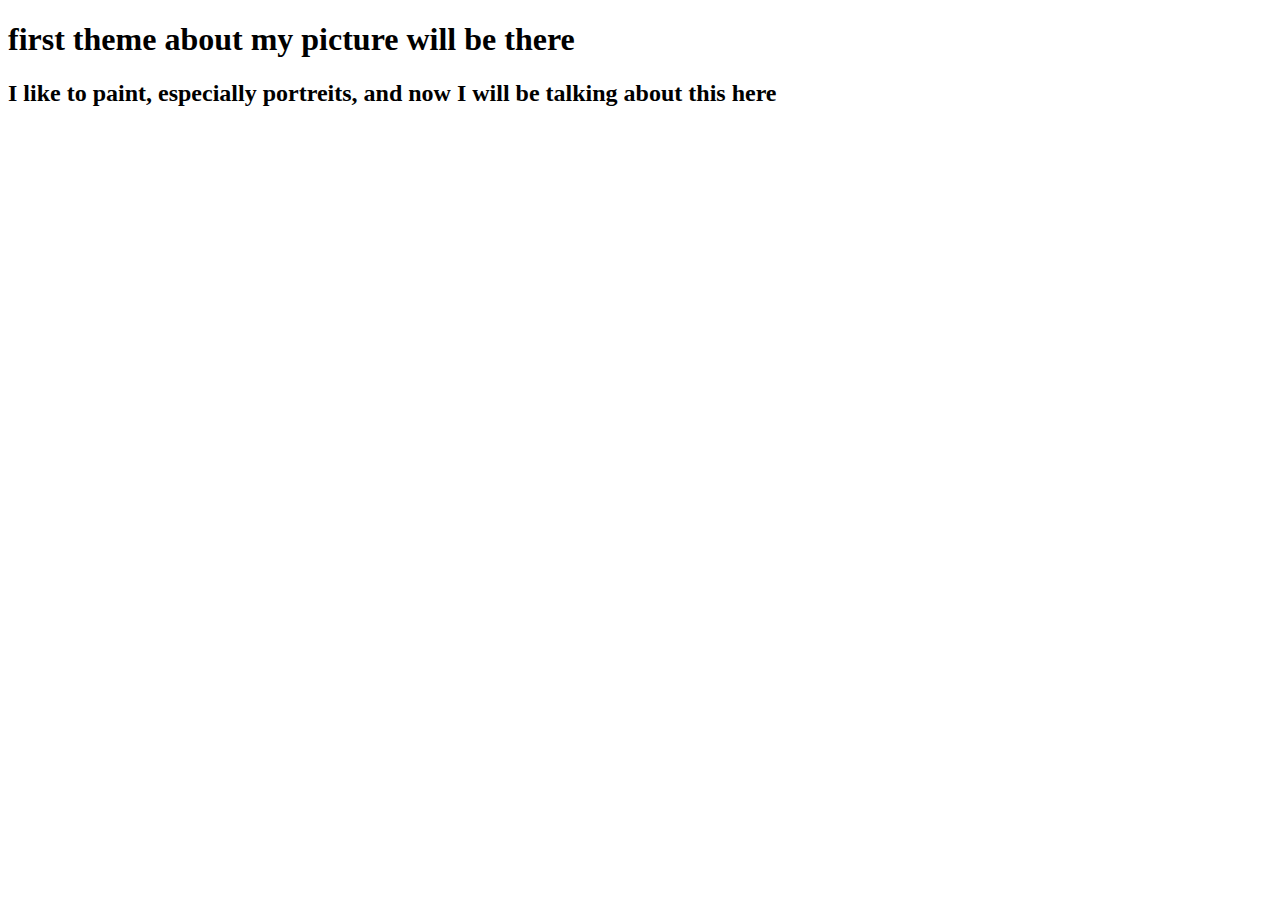
==== gallery.html @ 06523f7d "выравнивание картинок и текста, бордер, цвета, новая страница, нормализатор" ====
<!DOCTYPE html>
<html lang="en">
<head>
    <meta charset="UTF-8">
    <meta name="viewport" content="width=device-width, initial-scale=1.0">
    <title>MyGallery</title>
</head>
<body>
 
    <div class="intoduction">
        
        <h1>first theme about my picture will be there</h1>
        <h2>I like to paint, especially portreits, and now I will be talking about this here</h2>
        
    </div>


</body>
</html>
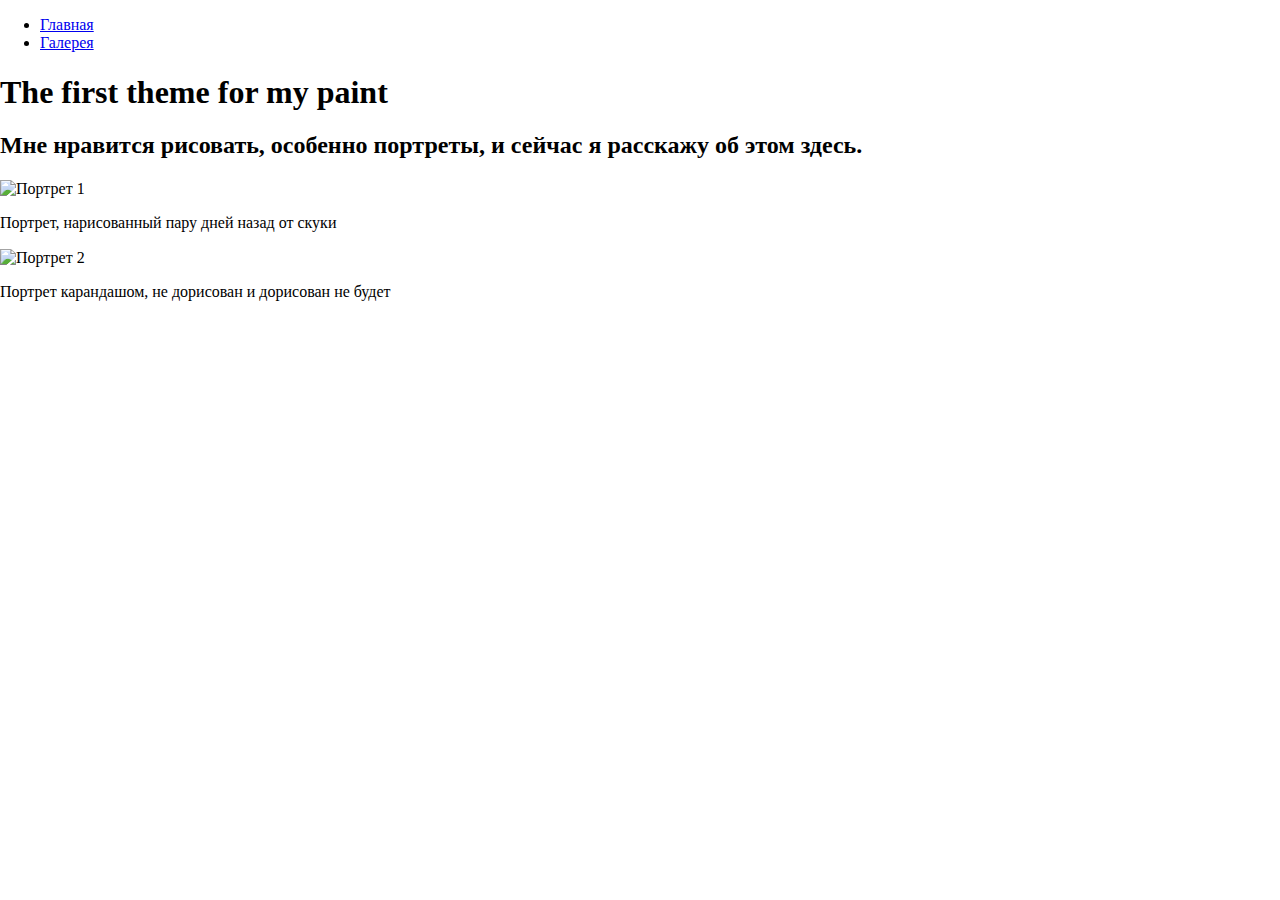
==== commit 818d12d2: "новая страница с картинками, ссылки между ними, стилей нет" ====
--- a/gallery.html
+++ b/gallery.html
@@ -4,16 +4,58 @@
     <meta charset="UTF-8">
     <meta name="viewport" content="width=device-width, initial-scale=1.0">
     <title>MyGallery</title>
+    <link rel="stylesheet" href="/css/gallery.css">
+    <link rel="stylesheet" href="/css/normalize.css"> 
 </head>
 <body>
- 
-    <div class="intoduction">
-        
-        <h1>first theme about my picture will be there</h1>
-        <h2>I like to paint, especially portreits, and now I will be talking about this here</h2>
-        
+    <nav>
+        <ul>
+            <li><a href="index.html">Главная</a></li>
+            <li><a href="gallery.html">Галерея</a></li>
+        </ul>
+    </nav>
+
+    <div class="introduction">
+        <h1>The first theme for my paint</h1>
+        <h2>Мне нравится рисовать, особенно портреты, и сейчас я расскажу об этом здесь.</h2>
     </div>
 
+    <div class="gallery">
+        <!-- Первая картинка -->
+        <div class="gallery-item">
+
+            <div class="image-container">
+
+                <img src="img\girlone.jpg" alt="Портрет 1">
+
+            </div>
+
+            <div class="description">
+
+                <p>Портрет, нарисованный пару дней назад от скуки</p>
+            </div>
+
+        </div>
+
+        <!-- Вторая картинка -->
+        <div class="gallery-item">
+
+            <div class="image-container">
+
+                <img src="img\girltwo.jpg" alt="Портрет 2">
+
+            </div>
+
+            <div class="description">
+
+                <p>Портрет карандашом, не дорисован и дорисован не будет</p>
+
+            </div>
+
+        </div>
+
+    </div>
 
 </body>
+
 </html>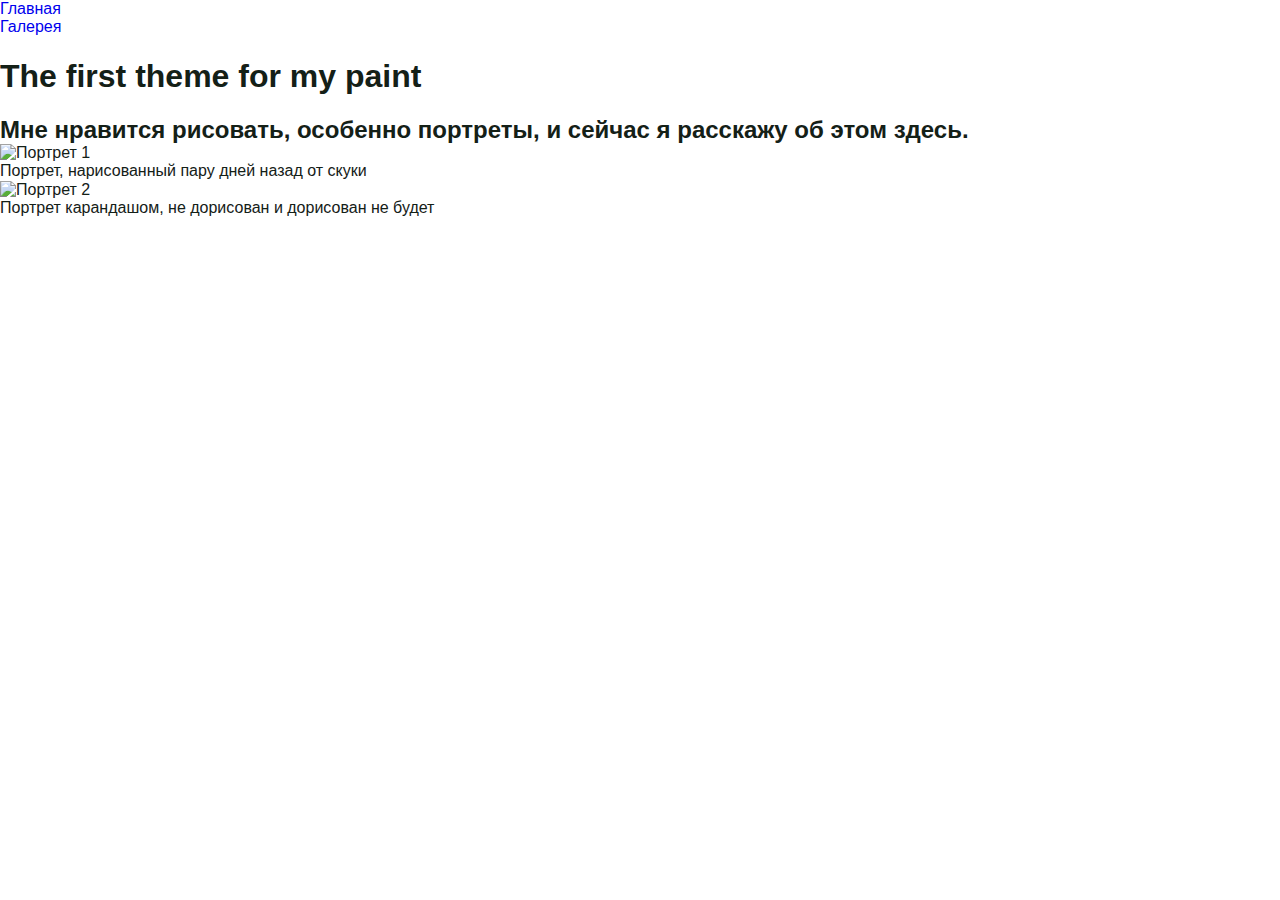
==== commit 7825878a: "в прошлой ветке ссылка не на ту таблицу стилей и не в ту сторону были слэши" ====
--- a/gallery.html
+++ b/gallery.html
@@ -4,7 +4,7 @@
     <meta charset="UTF-8">
     <meta name="viewport" content="width=device-width, initial-scale=1.0">
     <title>MyGallery</title>
-    <link rel="stylesheet" href="/css/gallery.css">
+    <link rel="stylesheet" href="/css/main.css">
     <link rel="stylesheet" href="/css/normalize.css"> 
 </head>
 <body>
@@ -26,7 +26,7 @@
 
             <div class="image-container">
 
-                <img src="img\girlone.jpg" alt="Портрет 1">
+                <img src="img/girlone.png" alt="Портрет 1">
 
             </div>
 
@@ -42,7 +42,7 @@
 
             <div class="image-container">
 
-                <img src="img\girltwo.jpg" alt="Портрет 2">
+                <img src="img/girltwo.png" alt="Портрет 2">
 
             </div>
 
--- a/css/main.css
+++ b/css/main.css
@@ -0,0 +1,296 @@
+@import url(https://fonts.google.com/share?selection.family=Poppins:wght@800);
+
+* {
+    margin: 0;
+    padding: 0;
+}
+
+body {
+    font-family: 'Poppins', sans-serif; 
+    font-weight: 400;
+    color: #142017; /*для текста на странице по умолчанию*/
+    font-size: 16px;
+}
+
+a { /* указываем то, что для всех ссылок мы убираем нижнее подчеркивание*/
+    text-decoration: none;
+}
+
+img { /*для всех картинок максимальная ширина будет 100%, чтобы изображение не вылазило за пределы родительского блока*/
+    max-width: 100%;
+}
+
+.birdimages {
+    width: 200px;
+    height: auto; /* Сохраняет пропорции */
+    border-radius: 10px; /* Закругляет углы */
+    border: 5px solid #4a813c;
+}
+
+.wrapper {
+    background: rgb(64,129,64);
+    background: #DAFFD7;
+    width: 100%;
+}
+
+.container {
+    width: 1400px;
+    margin: 0 auto;
+
+}
+
+header {
+    padding: 50px 0;
+}
+
+header .logo {
+    text-transform: uppercase;
+    font-size: 30px;
+    font-weight: 800;
+}
+
+header nav {
+    float: right; 
+    width: 40%;
+    font-weight: 600;
+
+}
+
+header nav ul {
+    list-style: none;
+    display: flex;
+    justify-content: space-between;
+}
+
+header nav ul li {
+    display: inline-block; /*тут мы говорим, что каждый отдельный элемент
+    в блоке это отдальный текст или часть,
+    к которой мы будеи обращаться*/
+}
+
+header nav ul li a{ /*покрасили ссылки в белый цвет*/
+    color: #234A1B;
+
+}
+
+header nav ul li.active::after{
+    content: '';
+    display: block;
+    width: 40px;
+    height: 5px;
+    background: #614028;
+    border-radius: 10px;
+    position: relative;
+    top: 10px;
+    left: -10px;
+}
+
+header nav ul li:not(.active) a:hover { /*если пункт меню активен, то при наведении не будет применяться при наведении на ссылку*/
+    border-bottom: 5px solid #e9b895;
+
+}
+
+header nav ul li.btn a{
+    background: #925225;
+    padding: 9px 17px;
+    border-radius: 5px;
+    transition: all 500ms ease; /*это плавный переход, который мы применяем ко всем свойствам, ease это просто название самого эффекта*/
+
+}
+
+header nav ul li.btn a:hover{
+    background: #614028;
+}
+
+.hero--container{
+    display: flex;
+    padding-bottom: 50px;
+    flex-direction: column;
+    height: auto;
+    width: auto;
+}
+
+
+.hero--info{
+    height: 70vh;
+    width: auto;
+    padding-top: 20px;
+}
+
+.hero--info a{
+    color: #092304;
+}
+
+.hero--info h1 {
+    text-align: center;
+    color:#614028;
+    font-size: 40px;
+    font-weight: 600;
+    font-family:'Franklin Gothic Medium', 'Arial Narrow', Arial, sans-serif;
+    margin-bottom: 50px;
+    margin-left: 50px;
+}
+
+.hero--info p {
+    color: #733600;
+    font-size: 20px;
+    font-weight: 600;
+    margin-left: 50px;
+}
+
+.hero--info h3, .hero--info h4, .hero--info h5, .hero--info h6 {
+    font-weight: 900;
+    line-height: 170%;
+    margin: 30px 30px;
+
+}
+
+
+.hero--info .btn {
+    background: #68513e;
+    color: #080701;
+    border-radius: 50px;
+    padding: 15px 30px;
+    border: 0;
+    transition: all 500ms ease;
+    font-size: 18px;
+    margin: 30px 0;
+    margin-left: 770px;
+}
+
+.hero--info .btn:hover {
+    cursor: pointer;
+    transform: scale(1.1);
+}
+
+
+.imaginecont { /*тут картинка с птичкой, это ее родительский элемент в главном элементе хиро инфо*/
+    display: flex;
+    height: 300px;
+   /* Выравниваем содержимое по центру */
+   
+    
+}
+
+.birdimages {
+    margin-right: 300px; /* Отступ справа от изображения */
+    margin-top: auto;
+    margin-bottom: auto;
+    margin-left: 560px;
+}
+
+.vertical-text {
+    display: flex;
+    flex-direction: column; /* Размещаем элементы в столбец */
+    justify-content: space-between; /* Распределяем равномерно по высоте */
+    height: 90%; /* Занимает всю высоту контейнера 100 процентов от родительского элемента*/
+    font-size: 27px; /* Размер шрифта */
+    color: #092304; /* Цвет текста */
+    font-weight: bold;
+    margin-top: 9px;
+    
+}
+
+.vertical-text span {
+    writing-mode: vertical-rl; /* Вертикальное написание текста */
+    margin-bottom: 5px;
+    transform: rotate(270deg);
+    
+}
+
+
+/*перешли к блоку с информацией обо мне, то есть вторрой основной болк после меню*/
+
+.baseinfo {
+    display: flex;
+    flex-direction: column; /* Меняем направление на вертикальное */
+    align-items: center; /* Выравниваем элементы по центру */
+    gap: 20px; /* Уменьшаем расстояние между текстом и изображениями */
+    margin: auto;
+    padding: 20px; /* Добавляем отступы внутри блока */
+}
+
+.textleftone {
+    padding-left: 10px;
+    background-color: #bb9564;
+    border-radius: 40px;
+    width: 100%; /* Текстовый блок занимает всю ширину */
+} 
+
+.textleftone h2 {
+    margin: 10px;
+    font-weight: 900;
+    color: #234A1B;
+}
+
+.textleftone h3 {
+    margin: 10px;
+    text-align: center;
+    font-weight: 900;
+    color: #234A1B;
+}
+
+.textleftone a {
+    color: #092304;
+}
+
+.textleftone p{
+    margin-left: 10px;
+    color: #234A1B;
+}
+
+.textleftone address{
+    margin-left: 15px;
+    color: #234A1B;
+}
+
+.overlay-images {
+    display: flex;
+    justify-content: space-between; /* Распределяем изображения по ширине */
+    align-items: center;
+    width: 100%; /* Контейнер занимает всю ширину */
+}
+
+.overlay-images img {
+    max-width: 100%;
+    height: auto;
+    border-radius: 8px;
+}
+
+.ov-im1, .ov-im2, .ov-im3 {
+    display: block;
+    object-fit: cover;
+    width: 200px;
+    height: auto;
+    outline: 5px solid #092304;
+    outline-offset: 10px;
+    margin: 25px;
+}
+
+.down{
+    color: #4a2910;
+    font-weight: 700;
+}
+
+.down p{
+    font-size: 20px;
+    font-weight: 600;
+}
+
+.down footer p{
+    font-size: 15px;
+}
+
+.down footer a{
+    color: #092304;
+}
+
+
+
+
+
+
+
+
+
+
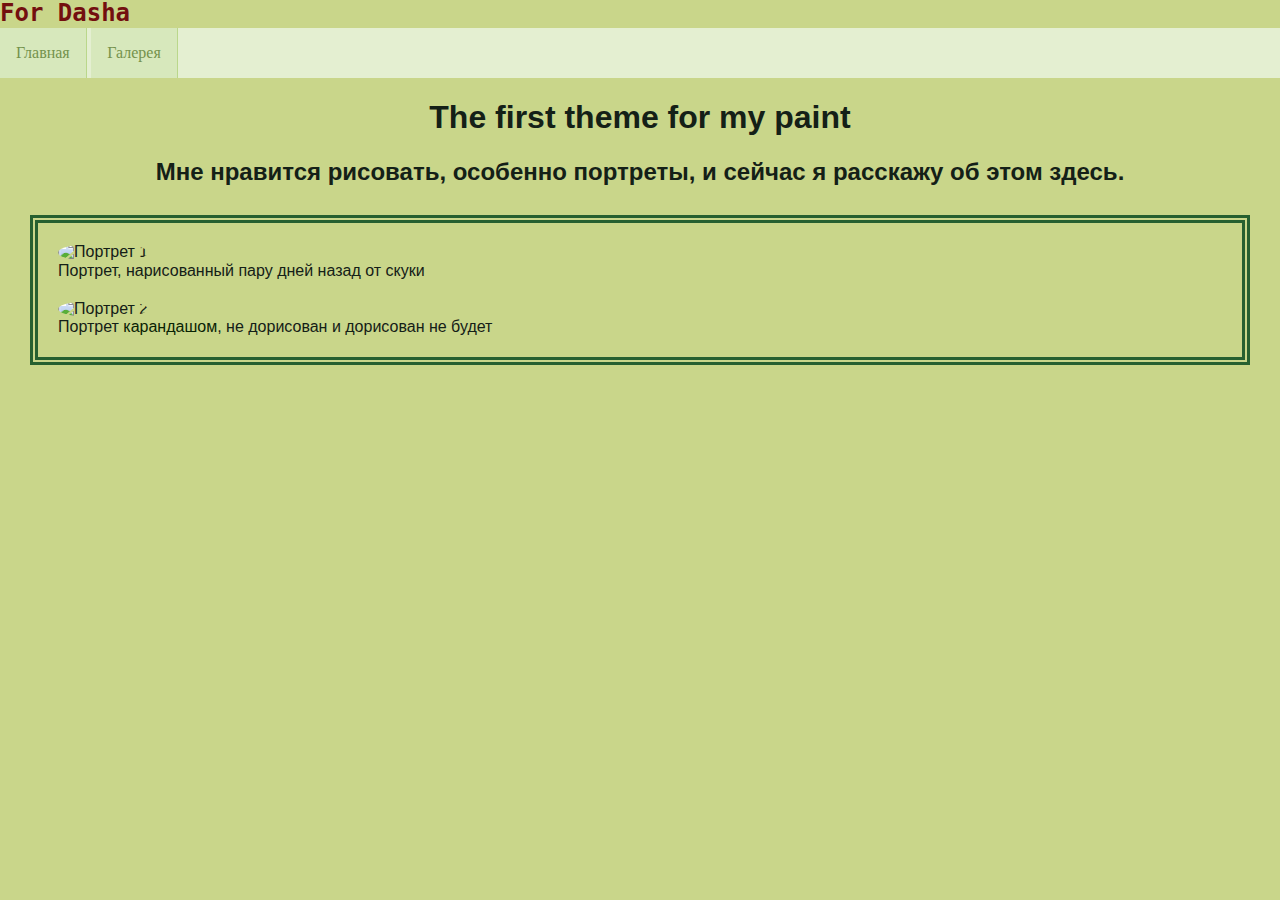
==== commit 86278c10: "связь двух страниц, стили для новой страницы, задание осн цветов" ====
--- a/gallery.html
+++ b/gallery.html
@@ -7,13 +7,15 @@
     <link rel="stylesheet" href="/css/main.css">
     <link rel="stylesheet" href="/css/normalize.css"> 
 </head>
-<body>
-    <nav>
+<body class="galleryBody">
+
+    <nav class="three">
+        <h2>For Dasha</h2>
         <ul>
             <li><a href="index.html">Главная</a></li>
             <li><a href="gallery.html">Галерея</a></li>
         </ul>
-    </nav>
+      </nav>
 
     <div class="introduction">
         <h1>The first theme for my paint</h1>
@@ -22,9 +24,9 @@
 
     <div class="gallery">
         <!-- Первая картинка -->
-        <div class="gallery-item">
+        <div class="gallery-item1">
 
-            <div class="image-container">
+            <div class="mypaint1">
 
                 <img src="img/girlone.png" alt="Портрет 1">
 
@@ -38,9 +40,9 @@
         </div>
 
         <!-- Вторая картинка -->
-        <div class="gallery-item">
+        <div class="gallery-item2">
 
-            <div class="image-container">
+            <div class="mypaint2">
 
                 <img src="img/girltwo.png" alt="Портрет 2">
 
@@ -48,8 +50,8 @@
 
             <div class="description">
 
-                <p>Портрет карандашом, не дорисован и дорисован не будет</p>
-
+                <p>Портрет <a href="https://t.me/yeigotr">карандашом</a>, не дорисован и дорисован не будет</p>
+                <!--ну мне нужна хоть какая-то ссылка-->
             </div>
 
         </div>
--- a/css/main.css
+++ b/css/main.css
@@ -1,4 +1,15 @@
 @import url(https://fonts.google.com/share?selection.family=Poppins:wght@800);
+
+:root {
+    --primary-color: #730F0F; /* Основной цвет */
+    --secondary-color: #bb9564; /* Вторичный цвет */
+    --text-color: #2b2b11; /* Цвет текста */
+    --background-color: #C9D68A; /* Цвет фона */
+    --background-two-color: #adcea4; /*чередовние бэков*/
+    --accent-color: #301907; /* Акцентный цвет */
+    --link-color: #092304; /*для ссылок*/
+
+}
 
 * {
     margin: 0;
@@ -115,6 +126,7 @@
     height: 70vh;
     width: auto;
     padding-top: 20px;
+    background-color: var(--background-two-color);
 }
 
 .hero--info a{
@@ -208,11 +220,12 @@
     gap: 20px; /* Уменьшаем расстояние между текстом и изображениями */
     margin: auto;
     padding: 20px; /* Добавляем отступы внутри блока */
+    background-color: var(--background-two-color);
 }
 
 .textleftone {
     padding-left: 10px;
-    background-color: #bb9564;
+    background-color: #debe95;
     border-radius: 40px;
     width: 100%; /* Текстовый блок занимает всю ширину */
 } 
@@ -270,6 +283,7 @@
 .down{
     color: #4a2910;
     font-weight: 700;
+    background-color: #DAFFD7;
 }
 
 .down p{
@@ -287,10 +301,91 @@
 
 
 
-
-
-
-
-
-
-
+/*на момент создания второй страницы попробовала добавить основыне цвета
+и испоьлзовать их на практике, пока только разбираюсь как это будет работать, но страничка 
+уже выглядит прикольно
+
+на данный момент не разобралась с размерами и расположением на странице
+не понимаю что куда идет, изучила флекс бокс, блоки, но все равно не понятно
+*/
+
+@import url(https://fonts.googleapis.com/css?family=Lora);
+
+.galleryBody{
+    background-color: var(--background-color);
+}
+
+.three h2 {
+  font-family: monospace;
+  color: var(--primary-color);
+}
+.three ul {
+  list-style: none; 
+  margin: 0 auto;
+}
+.three a {
+  text-decoration: none;
+  font-family: 'Lora', serif;
+  transition: .5s linear;
+}
+
+nav .three{
+  display: block;
+  width: 660px;
+  margin: 0 auto 30px;
+}
+
+.three ul {
+    padding: 0;
+    background: #E4EFD1;
+  }
+  .three li {
+    display: inline-block;
+  }
+  .three a {
+    padding: 1em;
+    display: block;
+    color: #74924C;
+    border-right: 1px solid #BAD78B;
+    background: rgba(186, 215, 139, .3);
+  }
+  .three a:hover {background: #BAD78B}
+
+  .introduction{
+    text-align: center; /*выравнивание всего текста в блоке введения по центру*/
+    
+}
+
+.gallery{
+    display: flex;
+    flex-direction: column; /* Элементы внутри галереи будут располагаться вертикально вроде*/
+    gap: 20px; /* Расстояние между элементами */
+    padding: 20px; /* Внутренние отступы */
+    margin: 30px; /* Внешние отступы */
+    border: 8px double #266030; /* Рамка вокруг галереи*/
+    
+}
+
+.gallery img{
+
+    border-radius: 50%;
+    width: 100%; /* Ширина будет адаптироваться */
+    max-width: 200px; /* Максимальная ширина */
+    height: auto; /* Высота будет автоматически подстраиваться */
+    object-fit: cover;
+    
+}
+
+.description a{
+    color: var(--link-color); /*такой же как и текст, так вышло...*/
+}
+
+
+
+
+
+
+
+
+
+
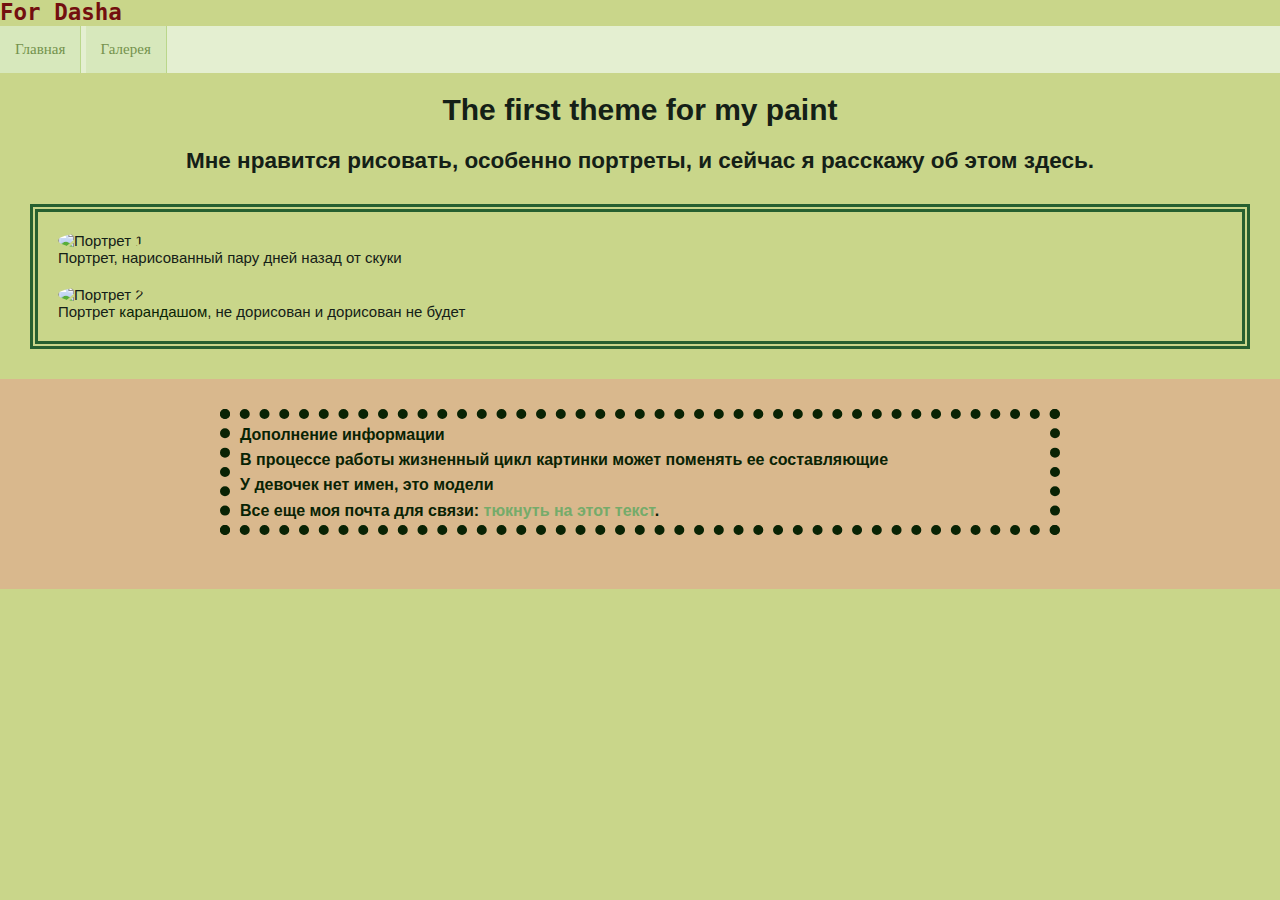
==== commit 83470cdc: "+рем, футеры, обертка для них." ====
--- a/gallery.html
+++ b/gallery.html
@@ -58,6 +58,28 @@
 
     </div>
 
+    <div class="downtwolist"> 
+
+        <footer>
+
+            <div class="wrapftwo">
+                <p>Дополнение информации</p>
+
+                <p>
+                    В процессе работы жизненный цикл картинки может поменять ее составляющие
+                </p>
+
+                <p>У девочек нет имен, это модели</p>
+                <p>
+                    Все еще моя почта для связи: <a href="mailto:annenkova.dasha06@mail.ru">тюкнуть на этот текст</a>.
+                </p>
+
+            </div>
+
+        </footer>
+        
+    </div>    
+
 </body>
 
 </html>--- a/css/main.css
+++ b/css/main.css
@@ -1,8 +1,9 @@
 @import url(https://fonts.google.com/share?selection.family=Poppins:wght@800);
 
 :root {
+    font-size: 62.5%; /* 1rem = 10px задала рем, но пока не поняла как и где использовать, буду пробовать с ним работать на следующих страницах*/
     --primary-color: #730F0F; /* Основной цвет */
-    --secondary-color: #bb9564; /* Вторичный цвет */
+    --secondary-color: #d9b88d; /* Вторичный цвет */
     --text-color: #2b2b11; /* Цвет текста */
     --background-color: #C9D68A; /* Цвет фона */
     --background-two-color: #adcea4; /*чередовние бэков*/
@@ -17,10 +18,11 @@
 }
 
 body {
+    font-size: 1.6rem; /* 16px */
     font-family: 'Poppins', sans-serif; 
     font-weight: 400;
     color: #142017; /*для текста на странице по умолчанию*/
-    font-size: 16px;
+    
 }
 
 a { /* указываем то, что для всех ссылок мы убираем нижнее подчеркивание*/
@@ -39,9 +41,11 @@
 }
 
 .wrapper {
-    background: rgb(64,129,64);
+
     background: #DAFFD7;
     width: 100%;
+    
+
 }
 
 .container {
@@ -56,7 +60,7 @@
 
 header .logo {
     text-transform: uppercase;
-    font-size: 30px;
+    font-size: 3rem;
     font-weight: 800;
 }
 
@@ -136,7 +140,7 @@
 .hero--info h1 {
     text-align: center;
     color:#614028;
-    font-size: 40px;
+    font-size: 4rem;
     font-weight: 600;
     font-family:'Franklin Gothic Medium', 'Arial Narrow', Arial, sans-serif;
     margin-bottom: 50px;
@@ -145,7 +149,7 @@
 
 .hero--info p {
     color: #733600;
-    font-size: 20px;
+    font-size: 2rem;
     font-weight: 600;
     margin-left: 50px;
 }
@@ -165,9 +169,9 @@
     padding: 15px 30px;
     border: 0;
     transition: all 500ms ease;
-    font-size: 18px;
+    font-size: 1.8rem;
     margin: 30px 0;
-    margin-left: 770px;
+    margin-left: 700px;
 }
 
 .hero--info .btn:hover {
@@ -185,10 +189,10 @@
 }
 
 .birdimages {
-    margin-right: 300px; /* Отступ справа от изображения */
+    margin-right: 90px; /* Отступ справа от изображения */
     margin-top: auto;
     margin-bottom: auto;
-    margin-left: 560px;
+    margin-left: 570px;
 }
 
 .vertical-text {
@@ -196,7 +200,7 @@
     flex-direction: column; /* Размещаем элементы в столбец */
     justify-content: space-between; /* Распределяем равномерно по высоте */
     height: 90%; /* Занимает всю высоту контейнера 100 процентов от родительского элемента*/
-    font-size: 27px; /* Размер шрифта */
+    font-size: 2.7rem; /* Размер шрифта */
     color: #092304; /* Цвет текста */
     font-weight: bold;
     margin-top: 9px;
@@ -280,23 +284,25 @@
     margin: 25px;
 }
 
-.down{
+
+.down {
+    max-width: auto;
+    margin: 0 auto;
+    padding: 0 20px; /* 20px слева и справа */
+    height: 90px;
     color: #4a2910;
     font-weight: 700;
     background-color: #DAFFD7;
 }
 
-.down p{
-    font-size: 20px;
-    font-weight: 600;
-}
-
-.down footer p{
-    font-size: 15px;
-}
-
 .down footer a{
     color: #092304;
+}
+
+.forfwrap{
+    font-size: 1.5rem;
+    margin-top: 15px;
+    margin-bottom: 10px;
 }
 
 
@@ -313,6 +319,7 @@
 
 .galleryBody{
     background-color: var(--background-color);
+    font-size: 1.5rem;
 }
 
 .three h2 {
@@ -380,12 +387,51 @@
     color: var(--link-color); /*такой же как и текст, так вышло...*/
 }
 
-
-
-
-
-
-
-
-
-
+.description a:hover{
+    text-decoration: underline;
+    color: var(--link-color) ;
+}
+
+
+.downtwolist {
+    padding: 30px 0;
+    height: 150px;
+    color: var(--link-color);
+    font-weight: 700;
+    background-color: var(--secondary-color);
+}
+
+.downtwolist a{
+    color: #75ab6a;
+}
+
+.wrapftwo{
+    max-width: 800px; /* Максимальная ширина контента */
+    margin: 0 auto; /* Центрирование */
+    padding: 0 1rem; /* Отступы слева и справа */
+    border: var(--link-color)  10px;
+    border-style: dotted;
+}
+
+.wrapftwo p {
+    margin: 0.5rem 0; /* Отступы между параграфами */
+    font-size: 1.6rem; /* Размер шрифта */
+    margin-top: 7px;
+    
+}
+
+
+.wrapftwo a:hover {
+    text-decoration: underline; /* Подчеркивание при наведении */
+    color: var(--link-color);
+}
+
+
+
+
+
+
+
+
+
+
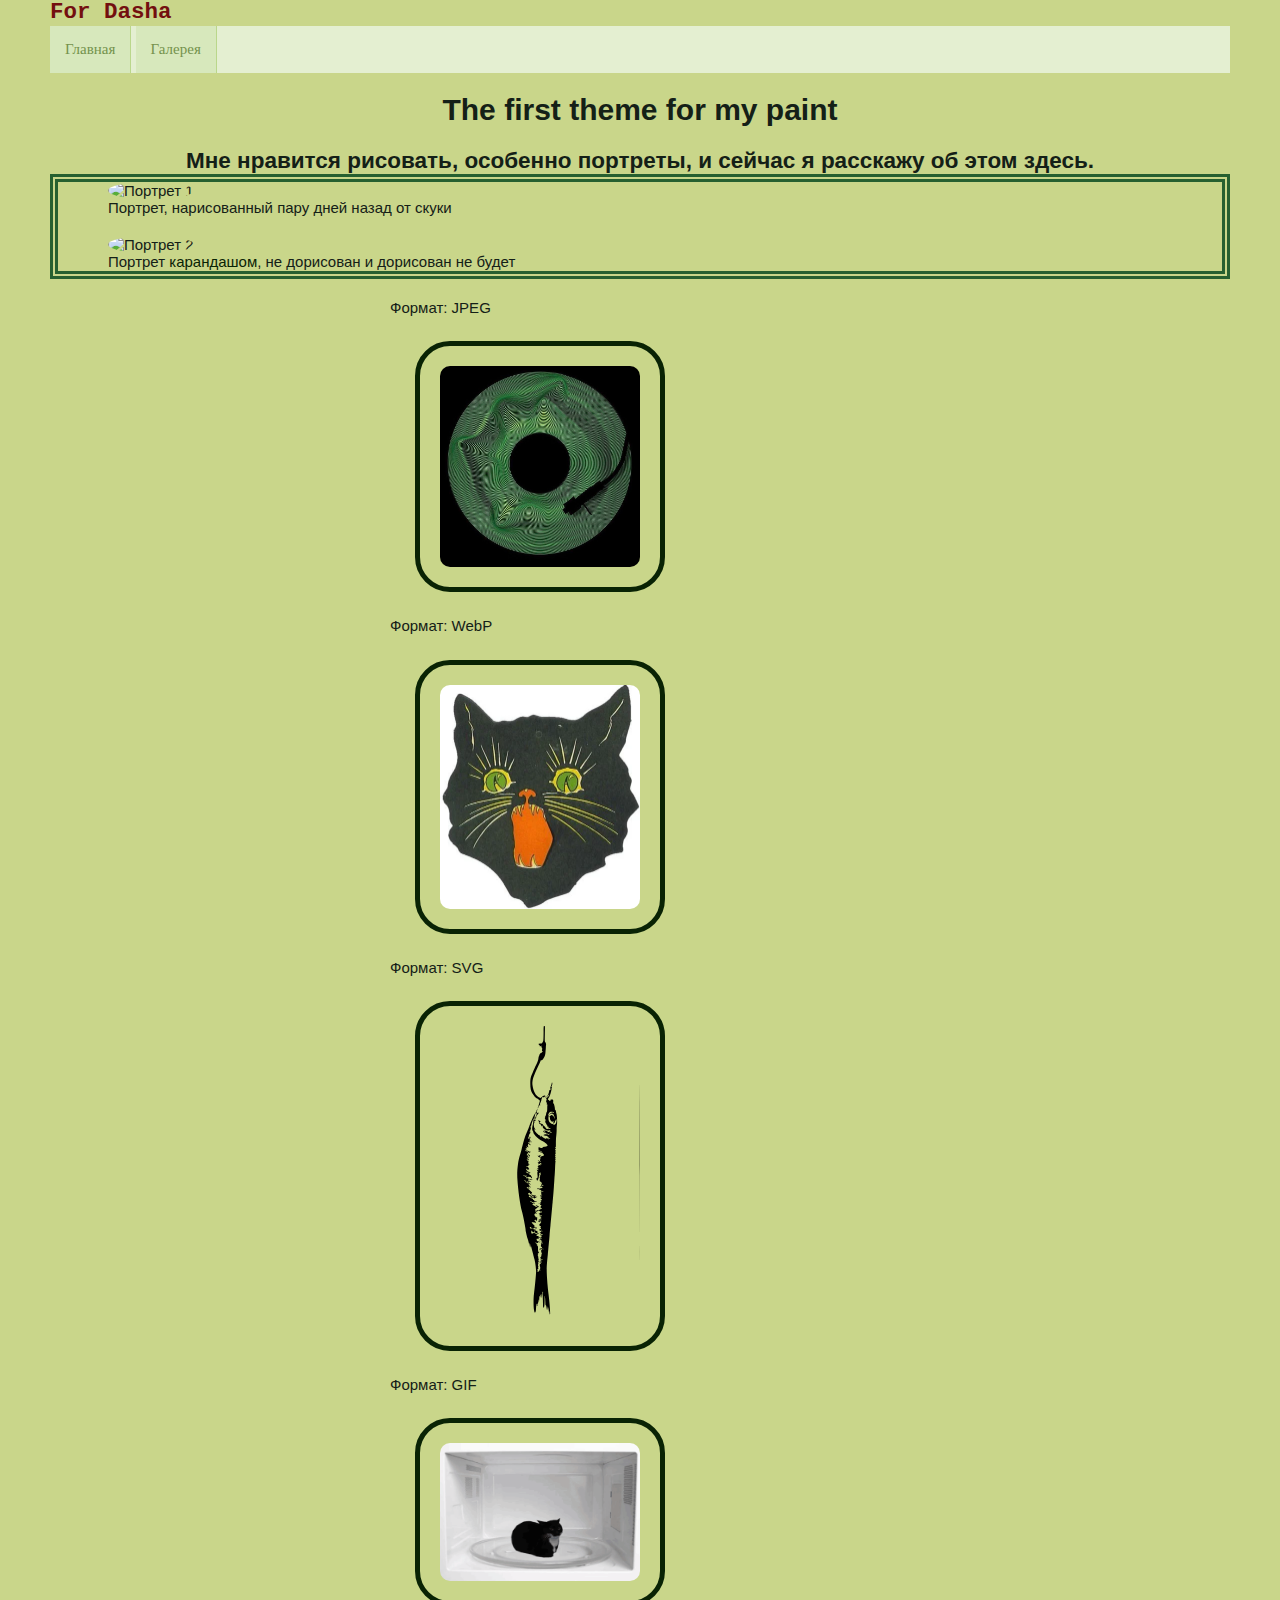
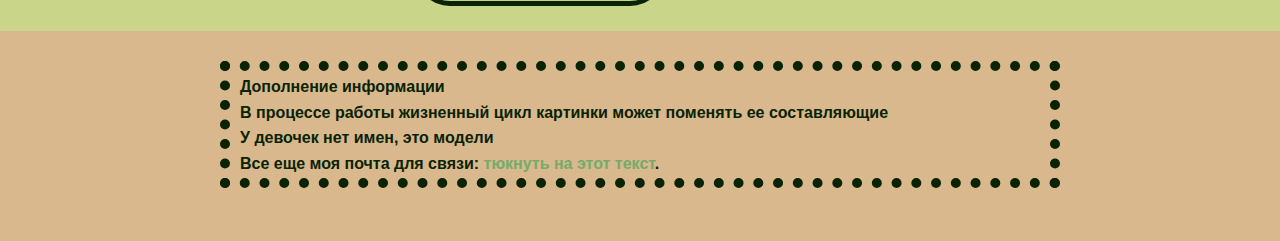
==== commit 480a78ae: "работаю с картинками" ====
--- a/gallery.html
+++ b/gallery.html
@@ -58,6 +58,40 @@
 
     </div>
 
+    <div class="galleryTask">
+        <!-- Блок для JPEG -->
+        <div class="image-block">
+
+            <p>Формат: JPEG</p>
+            <img  src="img/plastic.jpg" alt="пластинка" class="plastic">
+            
+        </div>
+
+        <!-- Блок для WebP -->
+        <div class="image-block">
+
+            <p>Формат: WebP</p>
+            <img  src="img/koshki.webp" alt="чеаретто" class="koshki">
+           
+        </div>
+
+        <!-- Блок для SVG -->
+        <div class="image-block">
+
+            <p>Формат: SVG</p>
+            <img src="img/fish.svg"" alt="попалась рыбка" class="fish" >
+            
+        </div>
+
+        <!-- Блок для GIF -->
+        <div class="image-block">
+
+            <p>Формат: GIF</p>
+            <img  src="img/maxwell-cat.gif" alt="забатонился" class="maxwell-cat">
+            
+        </div>
+    </div>
+
     <div class="downtwolist"> 
 
         <footer>
--- a/css/main.css
+++ b/css/main.css
@@ -340,6 +340,14 @@
   display: block;
   width: 660px;
   margin: 0 auto 30px;
+
+}
+
+.three{
+    padding-left: 20px; /* Внутренние отступы */
+    padding-right: 20px;
+    margin-right: 30px;
+    margin-left: 30px; /* Внешние отступы */
 }
 
 .three ul {
@@ -367,8 +375,10 @@
     display: flex;
     flex-direction: column; /* Элементы внутри галереи будут располагаться вертикально вроде*/
     gap: 20px; /* Расстояние между элементами */
-    padding: 20px; /* Внутренние отступы */
-    margin: 30px; /* Внешние отступы */
+    padding-left: 50px; /* Внутренние отступы */
+    padding-right: 50px;
+    margin-right: 50px;
+    margin-left: 50px; /* Внешние отступы */
     border: 8px double #266030; /* Рамка вокруг галереи*/
     
 }
@@ -427,11 +437,30 @@
 }
 
 
-
-
-
-
-
-
-
-
+.galleryTask {
+    width: 500px;
+    height:auto;
+    margin: 0 auto;
+    margin-top: 20px;
+    margin-bottom: 20px;
+   
+}
+
+
+.plastic, .koshki, .fish, .maxwell-cat{
+    display: block;
+    width: 200px;
+    height: auto;
+    outline: 5px solid #092304;
+    outline-offset: 20px;
+    margin: 50px;
+    border-radius: 10px;
+
+}
+
+
+
+
+
+
+
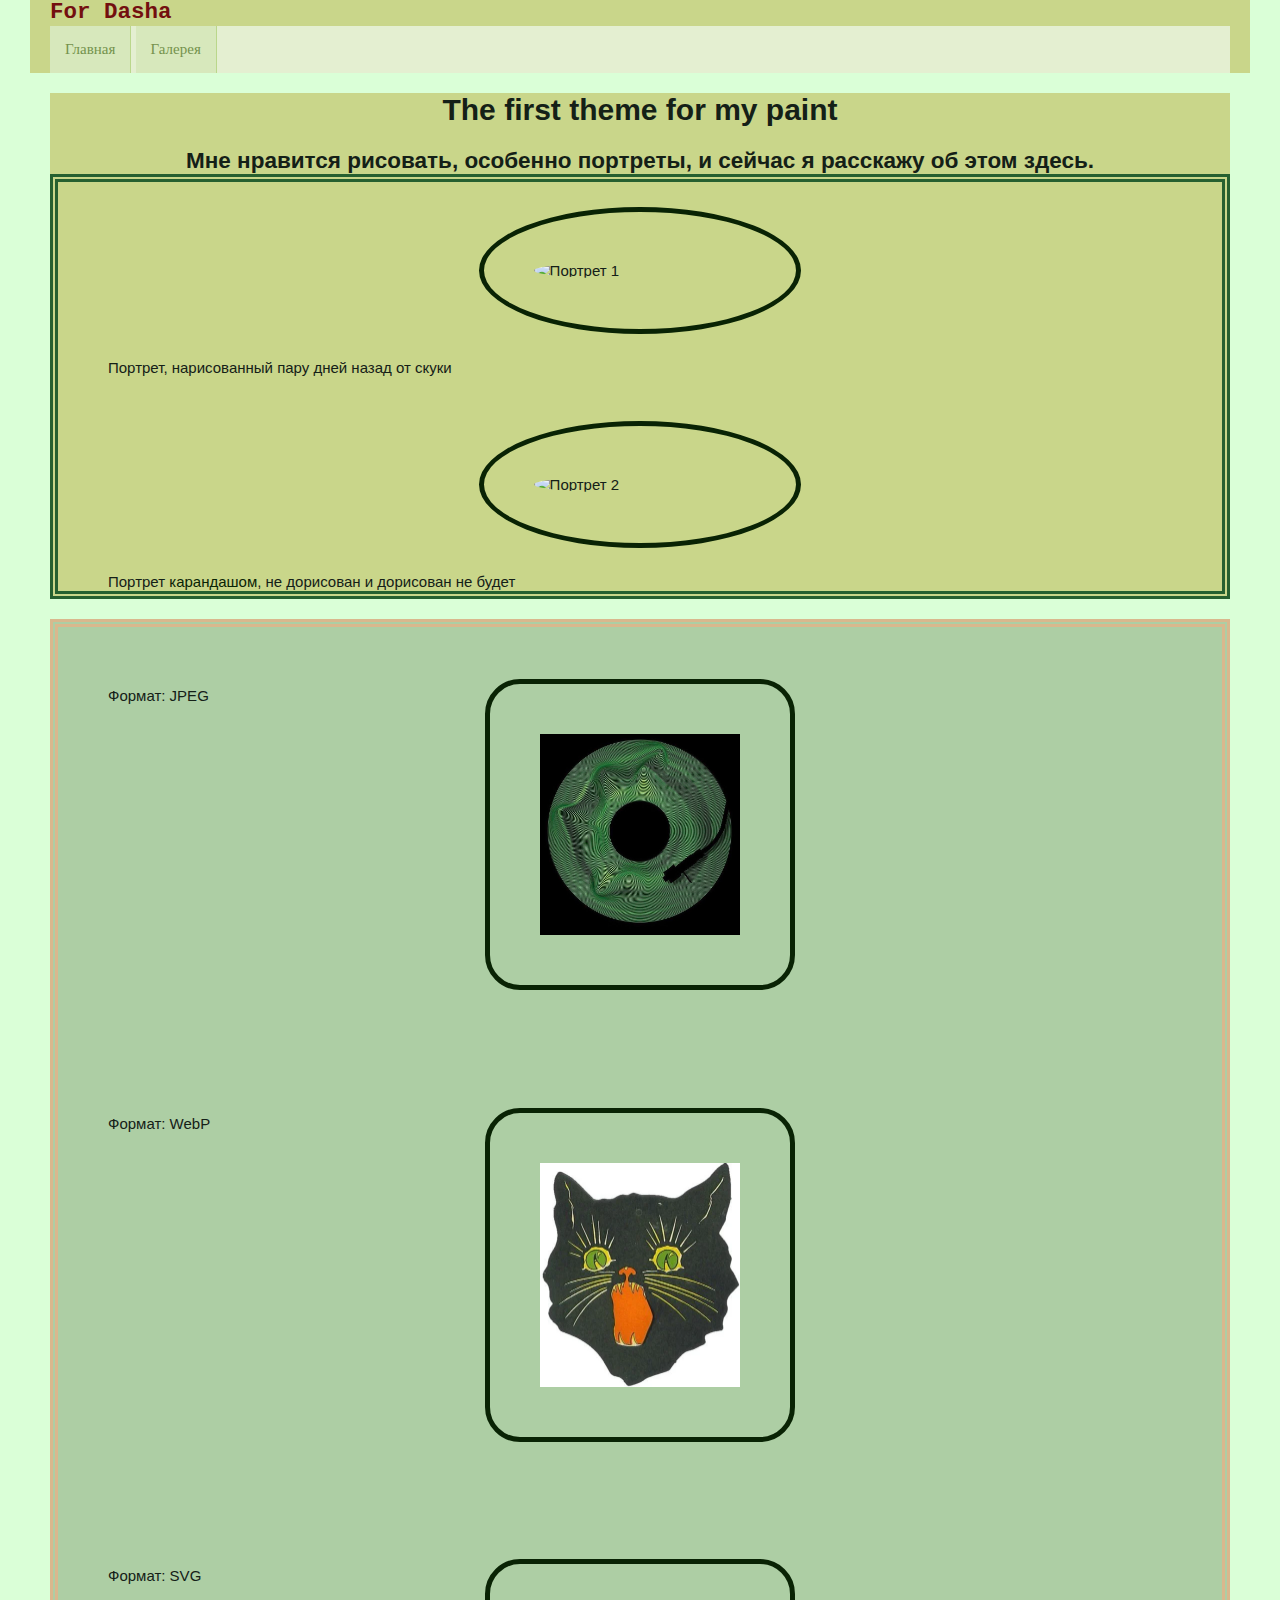
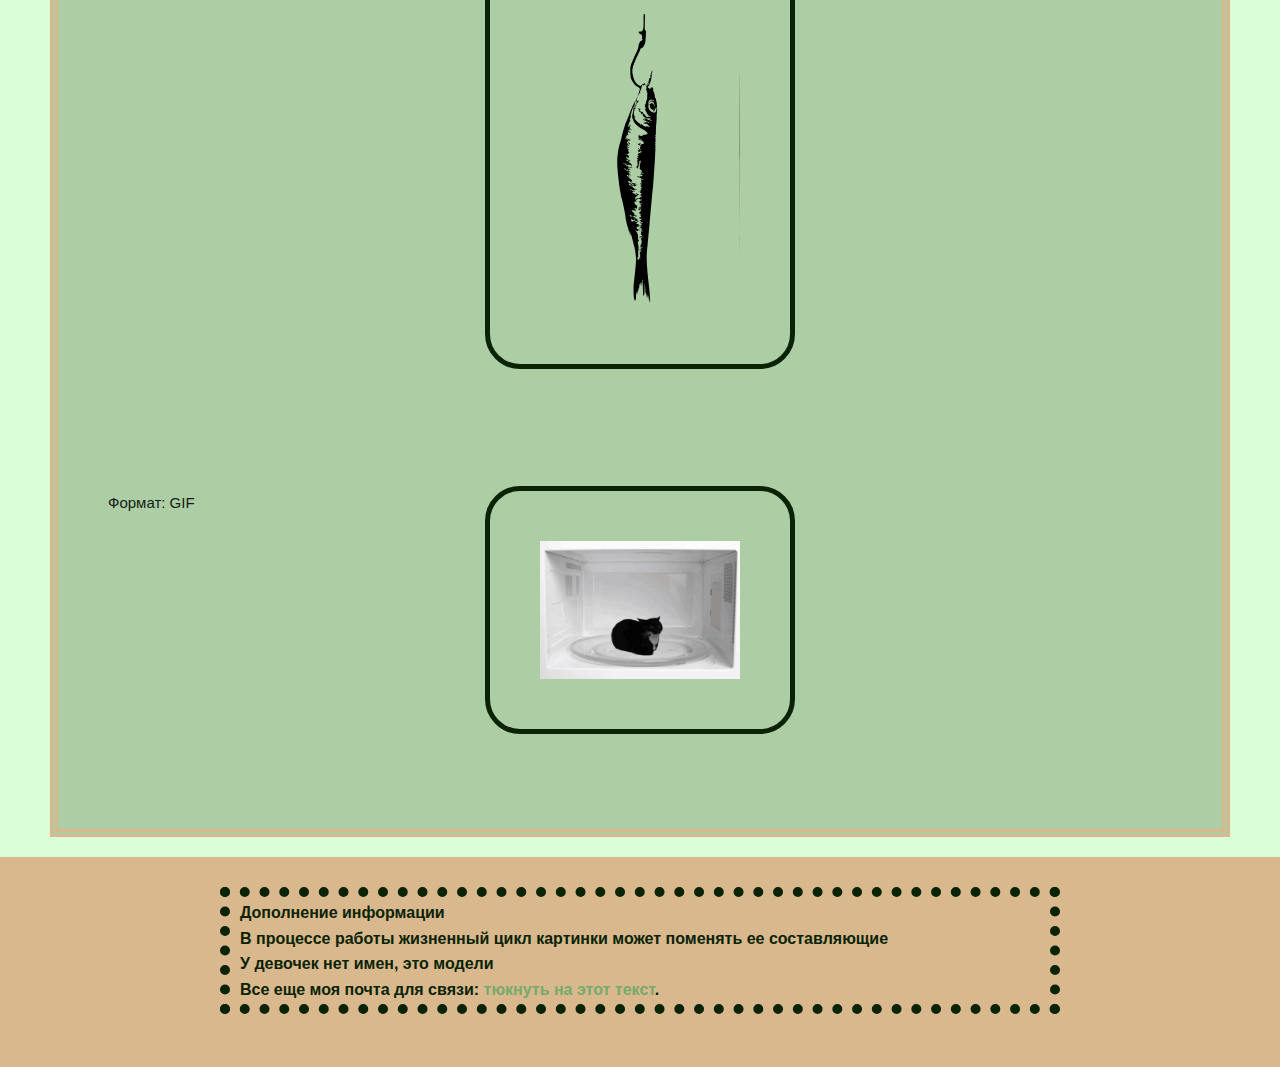
==== commit d2cfe510: "фикс картинки и фон" ====
--- a/gallery.html
+++ b/gallery.html
@@ -5,115 +5,116 @@
     <meta name="viewport" content="width=device-width, initial-scale=1.0">
     <title>MyGallery</title>
     <link rel="stylesheet" href="/css/main.css">
+    <link rel="icon" href="img/frog.png">
     <link rel="stylesheet" href="/css/normalize.css"> 
 </head>
 <body class="galleryBody">
+    <div class="wrapper">
+        <nav class="three">
+            <h2>For Dasha</h2>
+            <ul>
+                <li><a href="index.html">Главная</a></li>
+                <li><a href="gallery.html">Галерея</a></li>
+            </ul>
+        </nav>
 
-    <nav class="three">
-        <h2>For Dasha</h2>
-        <ul>
-            <li><a href="index.html">Главная</a></li>
-            <li><a href="gallery.html">Галерея</a></li>
-        </ul>
-      </nav>
+        <div class="introduction">
+            <h1>The first theme for my paint</h1>
+            <h2>Мне нравится рисовать, особенно портреты, и сейчас я расскажу об этом здесь.</h2>
+        </div>
 
-    <div class="introduction">
-        <h1>The first theme for my paint</h1>
-        <h2>Мне нравится рисовать, особенно портреты, и сейчас я расскажу об этом здесь.</h2>
-    </div>
+        <div class="gallery">
+            <!-- Первая картинка -->
+            <div class="gallery-item1">
 
-    <div class="gallery">
-        <!-- Первая картинка -->
-        <div class="gallery-item1">
+                <div class="mypaint1">
 
-            <div class="mypaint1">
+                    <img src="img/girlone.png" alt="Портрет 1">
 
-                <img src="img/girlone.png" alt="Портрет 1">
+                </div>
+
+                <div class="description">
+
+                    <p>Портрет, нарисованный пару дней назад от скуки</p>
+                </div>
 
             </div>
 
-            <div class="description">
+            <!-- Вторая картинка -->
+            <div class="gallery-item2">
 
-                <p>Портрет, нарисованный пару дней назад от скуки</p>
+                <div class="mypaint2">
+
+                    <img src="img/girltwo.png" alt="Портрет 2">
+
+                </div>
+
+                <div class="description">
+
+                    <p>Портрет <a href="https://t.me/yeigotr">карандашом</a>, не дорисован и дорисован не будет</p>
+                    <!--ну мне нужна хоть какая-то ссылка-->
+                </div>
+
             </div>
 
         </div>
 
-        <!-- Вторая картинка -->
-        <div class="gallery-item2">
+        <div class="galleryTask">
+            <!-- Блок для JPEG -->
+            <div class="image-block">
 
-            <div class="mypaint2">
-
-                <img src="img/girltwo.png" alt="Портрет 2">
-
+                <p>Формат: JPEG</p>
+                <img  src="img/plastic.jpg" alt="пластинка" class="plastic">
+                
             </div>
 
-            <div class="description">
+            <!-- Блок для WebP -->
+            <div class="image-block">
 
-                <p>Портрет <a href="https://t.me/yeigotr">карандашом</a>, не дорисован и дорисован не будет</p>
-                <!--ну мне нужна хоть какая-то ссылка-->
+                <p>Формат: WebP</p>
+                <img  src="img/koshki.webp" alt="чеаретто" class="koshki">
+            
             </div>
 
+            <!-- Блок для SVG -->
+            <div class="image-block">
+
+                <p>Формат: SVG</p>
+                <img src="img/fish.svg"" alt="попалась рыбка" class="fish" >
+                
+            </div>
+
+            <!-- Блок для GIF -->
+            <div class="image-block">
+
+                <p>Формат: GIF</p>
+                <img  src="img/maxwell-cat.gif" alt="забатонился" class="maxwell-cat">
+                
+            </div>
         </div>
 
-    </div>
+        <div class="downtwolist"> 
 
-    <div class="galleryTask">
-        <!-- Блок для JPEG -->
-        <div class="image-block">
+            <footer>
 
-            <p>Формат: JPEG</p>
-            <img  src="img/plastic.jpg" alt="пластинка" class="plastic">
+                <div class="wrapftwo">
+                    <p>Дополнение информации</p>
+
+                    <p>
+                        В процессе работы жизненный цикл картинки может поменять ее составляющие
+                    </p>
+
+                    <p>У девочек нет имен, это модели</p>
+                    <p>
+                        Все еще моя почта для связи: <a href="mailto:annenkova.dasha06@mail.ru">тюкнуть на этот текст</a>.
+                    </p>
+
+                </div>
+
+            </footer>
             
-        </div>
-
-        <!-- Блок для WebP -->
-        <div class="image-block">
-
-            <p>Формат: WebP</p>
-            <img  src="img/koshki.webp" alt="чеаретто" class="koshki">
-           
-        </div>
-
-        <!-- Блок для SVG -->
-        <div class="image-block">
-
-            <p>Формат: SVG</p>
-            <img src="img/fish.svg"" alt="попалась рыбка" class="fish" >
-            
-        </div>
-
-        <!-- Блок для GIF -->
-        <div class="image-block">
-
-            <p>Формат: GIF</p>
-            <img  src="img/maxwell-cat.gif" alt="забатонился" class="maxwell-cat">
-            
-        </div>
-    </div>
-
-    <div class="downtwolist"> 
-
-        <footer>
-
-            <div class="wrapftwo">
-                <p>Дополнение информации</p>
-
-                <p>
-                    В процессе работы жизненный цикл картинки может поменять ее составляющие
-                </p>
-
-                <p>У девочек нет имен, это модели</p>
-                <p>
-                    Все еще моя почта для связи: <a href="mailto:annenkova.dasha06@mail.ru">тюкнуть на этот текст</a>.
-                </p>
-
-            </div>
-
-        </footer>
-        
+        </div>    
     </div>    
-
 </body>
 
 </html>--- a/css/main.css
+++ b/css/main.css
@@ -320,6 +320,10 @@
 .galleryBody{
     background-color: var(--background-color);
     font-size: 1.5rem;
+}
+
+.three{
+    background-color: var(--background-color);
 }
 
 .three h2 {
@@ -368,10 +372,15 @@
 
   .introduction{
     text-align: center; /*выравнивание всего текста в блоке введения по центру*/
-    
+    background-color: var(--background-color);
+    padding-left: 50px; /* Внутренние отступы */
+    padding-right: 50px;
+    margin-right: 50px;
+    margin-left: 50px; /* Внешние отступы */
 }
 
 .gallery{
+    background-color: var(--background-color);
     display: flex;
     flex-direction: column; /* Элементы внутри галереи будут располагаться вертикально вроде*/
     gap: 20px; /* Расстояние между элементами */
@@ -384,10 +393,11 @@
 }
 
 .gallery img{
-
+    margin-top: 50px;
+    margin-bottom: 50px;
     border-radius: 50%;
     width: 100%; /* Ширина будет адаптироваться */
-    max-width: 200px; /* Максимальная ширина */
+    max-width: 20%; /* Максимальная ширина */
     height: auto; /* Высота будет автоматически подстраиваться */
     object-fit: cover;
     
@@ -421,6 +431,7 @@
     padding: 0 1rem; /* Отступы слева и справа */
     border: var(--link-color)  10px;
     border-style: dotted;
+    
 }
 
 .wrapftwo p {
@@ -438,29 +449,45 @@
 
 
 .galleryTask {
-    width: 500px;
+
+    width: auto;
     height:auto;
     margin: 0 auto;
     margin-top: 20px;
     margin-bottom: 20px;
+    background-color: var(--background-two-color);
+    padding-left: 50px; /* Внутренние отступы */
+    padding-right: 50px;
+    margin-right: 50px;
+    margin-left: 50px; /* Внешние отступы */
+    border: 8px double var(--secondary-color); /* Рамка вокруг галереи*/
    
 }
 
 
-.plastic, .koshki, .fish, .maxwell-cat{
+img {
     display: block;
     width: 200px;
     height: auto;
     outline: 5px solid #092304;
     outline-offset: 20px;
-    margin: 50px;
+    margin: 0 auto 60px;
     border-radius: 10px;
-
-}
-
-
-
-
-
-
-
+    object-fit: cover;
+    padding: 30px;
+
+}
+
+.image-block{
+    margin-top: 30px;
+    margin-bottom: 30px;
+    padding-top: 30px;
+    padding-bottom: 30px;
+}
+
+
+
+
+
+
+
